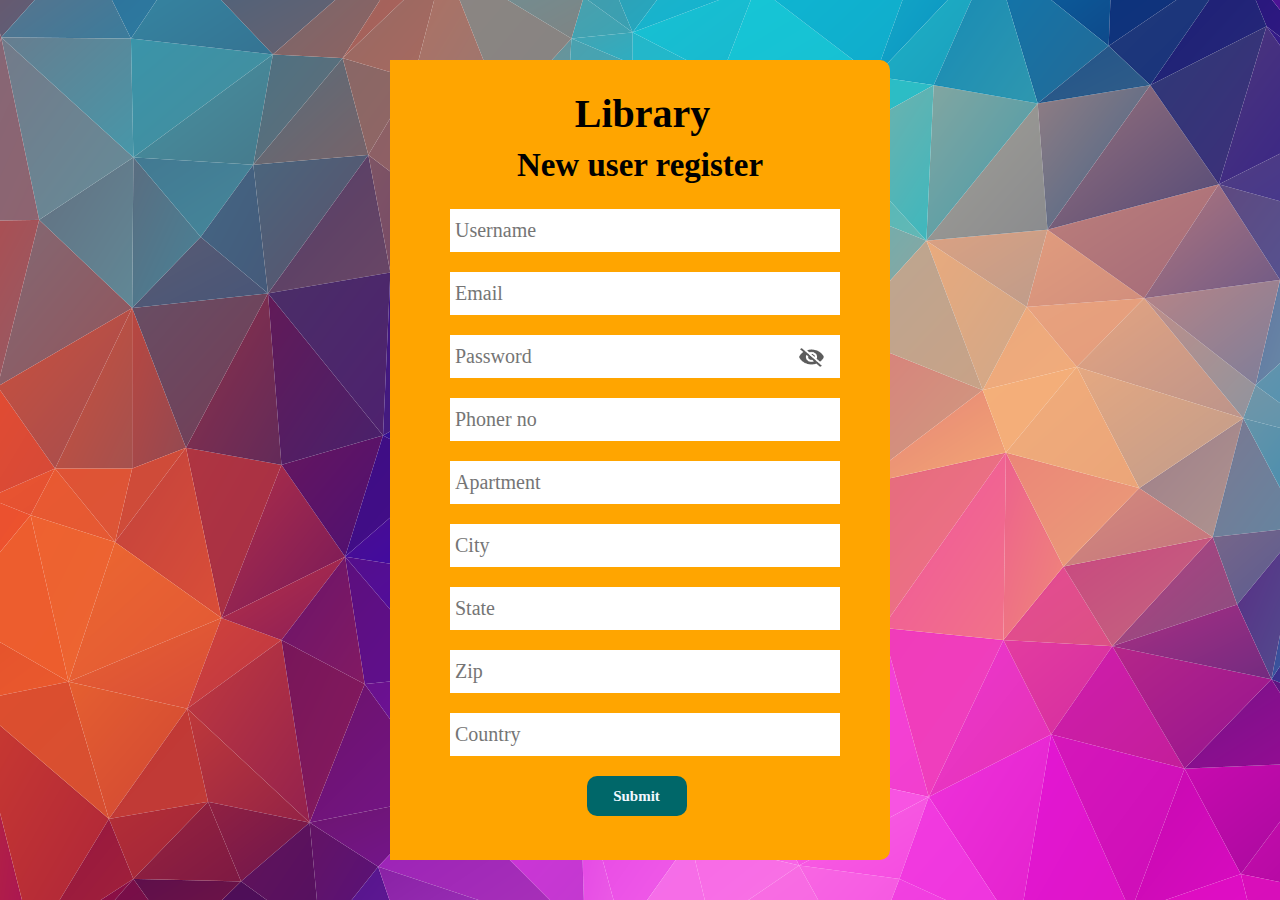
==== Frontend/New user/New_register.html @ c2836e58 "add system" ====
<!DOCTYPE html>
<html lang="en">
  <head>
    <meta charset="UTF-8" />
    <meta name="viewport" content="width=device-width, initial-scale=1.0" />
    <title>Document</title>
    <link rel="stylesheet" href="New_register.css" />
    <link
      rel="stylesheet"
      href="https://cdnjs.cloudflare.com/ajax/libs/font-awesome/6.5.2/css/all.min.css"
      integrity="sha512-SnH5WK+bZxgPHs44uWIX+LLJAJ9/2PkPKZ5QiAj6Ta86w+fsb2TkcmfRyVX3pBnMFcV7oQPJkl9QevSCWr3W6A=="
      crossorigin="anonymous"
      referrerpolicy="no-referrer"
    />
  </head>
  <body>
    <section class="container">
      <div class="container_body">
        <div class="logo">
          <i class="fa-solid fa-book" style="padding-right: 5px"></i>
          <span>Library</span>
        </div>
        <div class="login">New user register</div>

        <form action="" class="form">
          <input name="name" type="text" placeholder="Username" />

          <input name="email" type="text" placeholder="Email" />

          <div class="password_field">
            <input
              name="password"
              type="password"
              placeholder="Password"
              id="password"
            />
            <img
              src="../../Backened/password/eye-close.png"
              alt=""
              id="pass-icon"
            />
          </div>

          <input name="phone" type="text" placeholder="Phoner no" />

          <input name="apartment" type="text" placeholder="Apartment" />

          <input name="city" type="text" placeholder="City" />

          <input name="state" type="text" placeholder="State" />

          <input name="zip" type="text" placeholder="Zip" />

          <input name="country" type="text" placeholder="Country" />

          <button>Submit</button>
        </form>
      </div>
    </section>
  </body>
  <script src="../../Backened/password/fornewregister.js"></script>
  <script src="../../Backened/User-register/app.js"></script>
</html>
---- Frontend/New user/New_register.css ----
* {
    margin: 0;
    padding: 0;
    box-sizing: border-box;
    font-family: 'Times New Roman', Times, serif;
}

.container {
    height: 100vh;
    display: flex;
    justify-content: center;
    background-image: url(loginpic.png);
}

.container_body {
    height: 800px;
    width: 500px;
    margin-top: 60px;
    padding: 30px;
    display: flex;
    flex-direction: column;
    align-items: center;
    gap: 10px;
    background-color: orange;
    border-radius: 0 10px 10px 0;
}

.logo {
    font-size: 40px;
    font-weight: bolder;
    color: black;
}

.logo:hover {
    color: white;
}

.login {
    font-size: 33px;
    font-weight: bolder;
    padding-bottom: 15px;
}

.form {
    width: 400px;
    height: 200px;
    padding-left: 10px;
    display: grid;
    gap: 20px;
    align-items: center;
}

label {
    font-size: 20px;
    font-weight: bolder;
}

input {
    width: 100%;
    border: 0;
    outline: 0;
    padding: 10px 0 10px 5px;
    font-size: 20px;
}


input:active,
input:hover {
    border-bottom-color: black;
}


.password_field {
    position: relative;
}

img {   
    position: absolute;
    width: 25px;
    top: 30%;
    right: 4%;
}

button {
    height: 40px;
    width: 100px;
    font-size: 15px;
    font-weight: bolder;
    color: aliceblue;
    background-color: rgb(0, 103, 105);
    border-radius: 10px;
    border: none;
    text-align: center;
    text-decoration: none;
    text-align: center;
    margin: 0 35%;
}

button:focus,
button:hover {
    color: black;
    background-color: rgb(238, 238, 238);

}
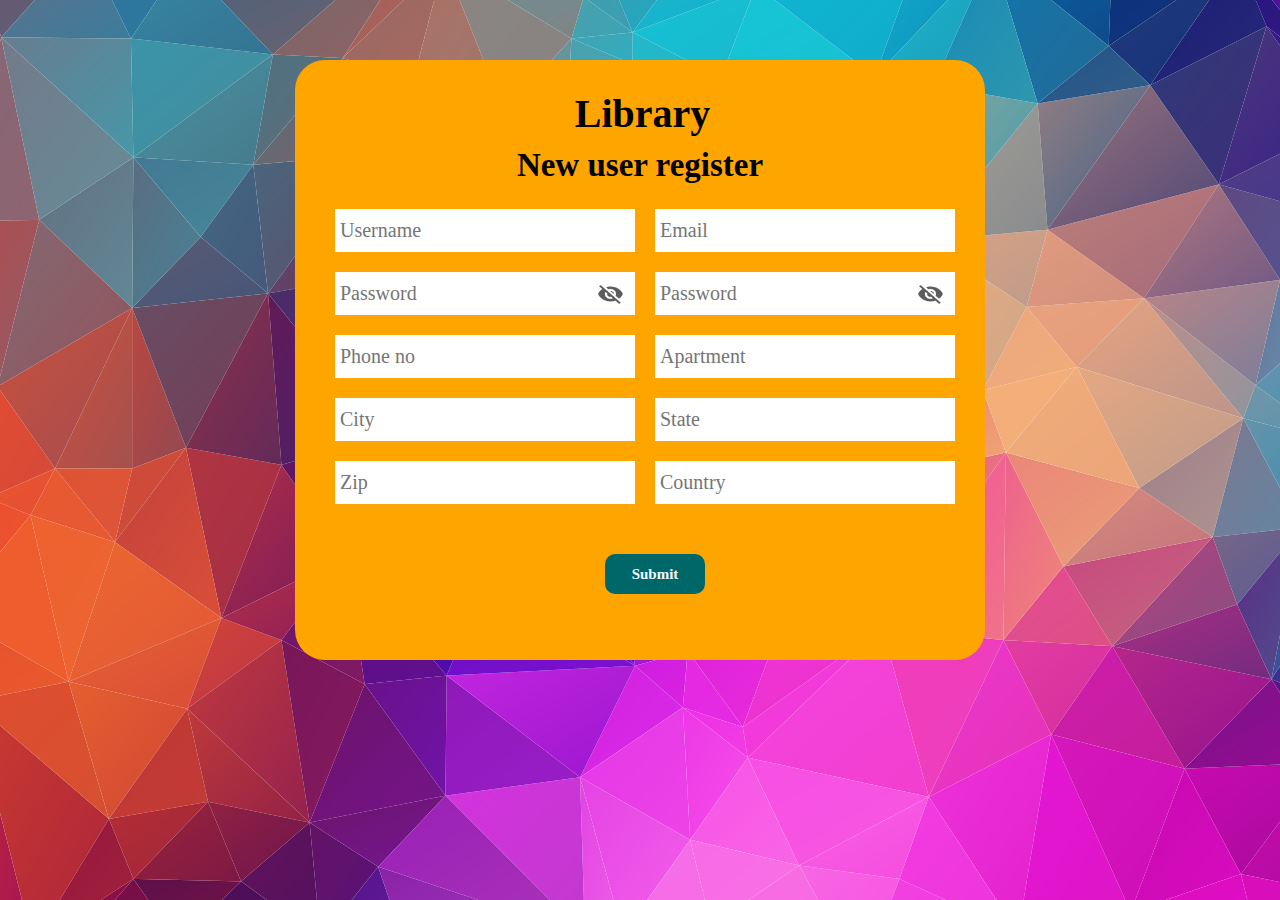
==== commit d2e54769: "improve" ====
--- a/Frontend/New user/New_register.html
+++ b/Frontend/New user/New_register.html
@@ -25,23 +25,31 @@
         <form action="" class="form">
           <input name="name" type="text" placeholder="Username" />
 
-          <input name="email" type="text" placeholder="Email" />
+          <input name="email" type="text" placeholder="Email" id="email" />
 
           <div class="password_field">
             <input
               name="password"
               type="password"
               placeholder="Password"
-              id="password"
+              id="password1"
             />
             <img
               src="../../Backened/password/eye-close.png"
               alt=""
-              id="pass-icon"
+              id="pass-icon1"
+            />
+          </div>
+          <div class="password_field">
+            <input type="password" placeholder="Password" id="password2" />
+            <img
+              src="../../Backened/password/eye-close.png"
+              alt=""
+              id="pass-icon2"
             />
           </div>
 
-          <input name="phone" type="text" placeholder="Phoner no" />
+          <input name="phone" type="text" placeholder="Phone no" />
 
           <input name="apartment" type="text" placeholder="Apartment" />
 
--- a/Frontend/New user/New_register.css
+++ b/Frontend/New user/New_register.css
@@ -13,8 +13,7 @@
 }
 
 .container_body {
-    height: 800px;
-    width: 500px;
+    height: 600px;
     margin-top: 60px;
     padding: 30px;
     display: flex;
@@ -22,7 +21,7 @@
     align-items: center;
     gap: 10px;
     background-color: orange;
-    border-radius: 0 10px 10px 0;
+    border-radius: 30px;
 }
 
 .logo {
@@ -42,10 +41,10 @@
 }
 
 .form {
-    width: 400px;
     height: 200px;
     padding-left: 10px;
     display: grid;
+    grid-template-columns: 300px 300px;
     gap: 20px;
     align-items: center;
 }
@@ -93,7 +92,7 @@
     text-align: center;
     text-decoration: none;
     text-align: center;
-    margin: 0 35%;
+    margin: 10% 90%;
 }
 
 button:focus,
